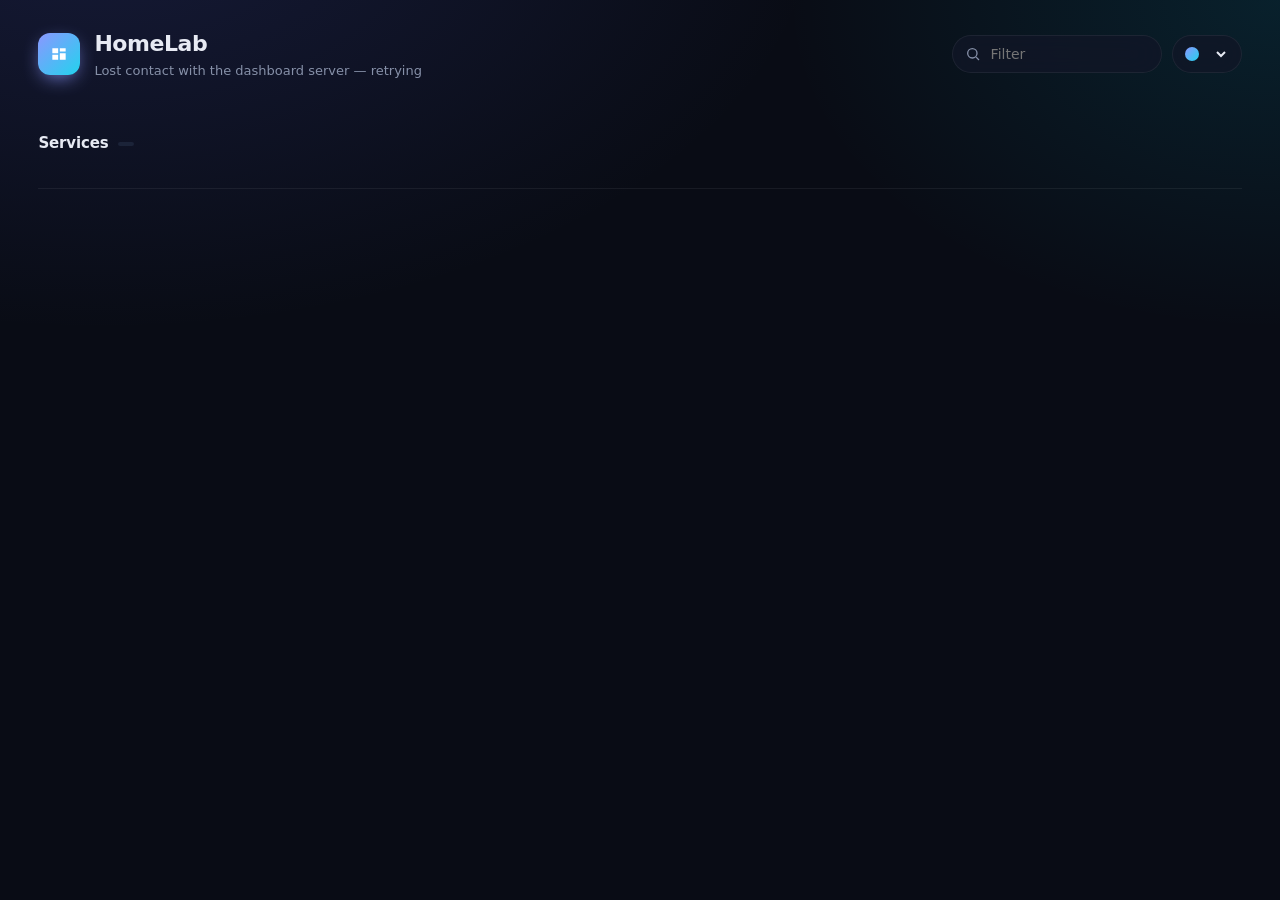
==== burrow/web/index.html @ 30aa2bf8 "rename to burrow" ====
<!doctype html>
<html lang="en">
<head>
  <meta charset="utf-8">
  <meta name="viewport" content="width=device-width, initial-scale=1, viewport-fit=cover">
  <title>HomeLab</title>
  <link rel="icon" href="favicon.svg" type="image/svg+xml">
  <link id="theme-css" rel="stylesheet" href="themes/midnight.css">
  <link rel="stylesheet" href="app.css">
  <script>
    // Apply the saved theme before first paint so there is no flash.
    try { const t = localStorage.getItem("burrow.theme"); if (t) document.getElementById("theme-css").href = `themes/${t}.css`; } catch {}
  </script>
</head>
<body>
  <div class="page">
    <header class="top">
      <div class="brand">
        <div class="mark" aria-hidden="true">
          <svg viewBox="0 0 24 24" width="20" height="20"><path fill="currentColor" d="M4 5h7v6H4zM13 5h7v4h-7zM13 11h7v8h-7zM4 13h7v6H4z"/></svg>
        </div>
        <div>
          <h1 id="title">HomeLab</h1>
          <p id="subtitle" class="muted">Discovering…</p>
        </div>
      </div>
      <div class="controls">
        <label class="search">
          <svg viewBox="0 0 24 24" width="16" height="16" aria-hidden="true"><path fill="none" stroke="currentColor" stroke-width="2" d="m21 21-4.3-4.3M11 18a7 7 0 1 1 0-14 7 7 0 0 1 0 14Z"/></svg>
          <input id="q" type="search" placeholder="Filter" autocomplete="off" aria-label="Filter services and hosts">
        </label>
        <label class="theme-pick" title="Theme">
          <span class="swatch" aria-hidden="true"></span>
          <select id="theme" aria-label="Theme"></select>
        </label>
      </div>
    </header>

    <section id="summary" class="summary" aria-label="Summary"></section>

    <section class="block" id="cluster-block" hidden>
      <div class="block-head"><h2>Cluster</h2><span class="count" id="cluster-count"></span></div>
      <div id="nodes" class="nodes"></div>
    </section>

    <section class="block">
      <div class="block-head">
        <h2>Services</h2><span class="count" id="svc-count"></span>
        <nav id="cats" class="cats" aria-label="Categories"></nav>
      </div>
      <div id="services"></div>
    </section>

    <section class="block" id="hosts-block" hidden>
      <div class="block-head"><h2>Other hosts</h2></div>
      <div id="hosts" class="nodes"></div>
    </section>

    <footer id="footer" class="footer"></footer>
  </div>
  <script src="app.js"></script>
</body>
</html>
---- burrow/web/themes/midnight.css ----
/* name: Midnight */
:root {
  color-scheme: dark;
  --bg: #090c15;
  --bg-glow-1: #4f5bd52e;
  --bg-glow-2: #06b6d41f;
  --surface: #111727c7;
  --surface-2: #1b2338;
  --surface-hover: #172036e6;
  --border: #ffffff10;
  --border-strong: #ffffff1f;
  --text: #e7eaf3;
  --text-muted: #8690a8;
  --accent: #8b97ff;
  --accent-2: #22d3ee;
  --ok: #34d399;
  --warn: #fbbf24;
  --bad: #fb7185;
  --radius: 16px;
  --radius-sm: 10px;
  --shadow: 0 1px 0 #ffffff0a inset, 0 10px 30px -12px #000a;
  --blur: 16px;
  --font: "Inter", "Segoe UI Variable", "Segoe UI", ui-sans-serif, system-ui, -apple-system, sans-serif;
  --font-mono: "JetBrains Mono", "Cascadia Code", ui-monospace, SFMono-Regular, Menlo, monospace;
}
---- burrow/web/app.css ----
/* Layout and components. Colours, radii and fonts come from themes/*.css only. */

*, *::before, *::after { box-sizing: border-box; }
html { -webkit-text-size-adjust: 100%; }
body {
  margin: 0;
  min-height: 100vh;
  background:
    radial-gradient(1200px 700px at 8% -10%, var(--bg-glow-1), transparent 60%),
    radial-gradient(900px 600px at 100% 0%, var(--bg-glow-2), transparent 55%),
    var(--bg);
  background-attachment: fixed;
  color: var(--text);
  font: 14px/1.45 var(--font);
  font-feature-settings: "cv11", "ss01", "tnum";
  -webkit-font-smoothing: antialiased;
}
.muted { color: var(--text-muted); }
.mono { font-family: var(--font-mono); font-size: 0.92em; }
a { color: inherit; text-decoration: none; }
[hidden] { display: none !important; }

.page { max-width: 1480px; margin: 0 auto; padding: 28px clamp(16px, 3vw, 40px) 40px; }

/* ---- header ---- */
.top { display: flex; align-items: center; justify-content: space-between; gap: 16px; flex-wrap: wrap; margin-bottom: 22px; }
.brand { display: flex; align-items: center; gap: 14px; min-width: 0; }
.mark {
  width: 42px; height: 42px; border-radius: 12px; display: grid; place-items: center; color: #fff; flex: none;
  background: linear-gradient(135deg, var(--accent), var(--accent-2));
  box-shadow: 0 6px 20px -6px var(--accent);
}
h1 { margin: 0; font-size: 22px; font-weight: 650; letter-spacing: -0.02em; }
#subtitle { margin: 2px 0 0; font-size: 13px; }
.controls { display: flex; gap: 10px; align-items: center; }
.search, .theme-pick {
  display: flex; align-items: center; gap: 8px; height: 38px; padding: 0 12px;
  background: var(--surface); border: 1px solid var(--border); border-radius: 999px;
  backdrop-filter: blur(var(--blur)); -webkit-backdrop-filter: blur(var(--blur)); color: var(--text-muted);
}
.search:focus-within, .theme-pick:focus-within { border-color: var(--accent); }
.search input, .theme-pick select {
  border: 0; outline: 0; background: transparent; color: var(--text); font: inherit; min-width: 0;
}
.search input { width: 160px; }
.theme-pick select { cursor: pointer; padding-right: 2px; }
.theme-pick select option { background: var(--surface-2); color: var(--text); }
.swatch { width: 14px; height: 14px; border-radius: 50%; background: linear-gradient(135deg, var(--accent), var(--accent-2)); flex: none; }

/* ---- summary ---- */
.summary { display: grid; grid-template-columns: repeat(4, minmax(0, 1fr)); gap: 14px; margin-bottom: 30px; }
.tile {
  position: relative; overflow: hidden; padding: 16px 18px 14px;
  background: var(--surface); border: 1px solid var(--border); border-radius: var(--radius);
  box-shadow: var(--shadow); backdrop-filter: blur(var(--blur)); -webkit-backdrop-filter: blur(var(--blur));
}
.tile .label { font-size: 12px; color: var(--text-muted); text-transform: uppercase; letter-spacing: 0.08em; font-weight: 600; }
.tile .value { font-size: 30px; font-weight: 680; letter-spacing: -0.03em; margin-top: 4px; }
.tile .value small { font-size: 16px; color: var(--text-muted); font-weight: 500; margin-left: 2px; }
.tile .bar { margin-top: 10px; }
.tile.alert .value { color: var(--bad); }

/* ---- blocks ---- */
.block { margin-bottom: 34px; }
.block-head { display: flex; align-items: center; gap: 10px; margin-bottom: 14px; flex-wrap: wrap; }
h2 { margin: 0; font-size: 15px; font-weight: 650; letter-spacing: -0.01em; }
.count { font-size: 12px; color: var(--text-muted); padding: 2px 8px; border-radius: 999px; background: var(--surface-2); }
.cats { display: flex; gap: 6px; margin-left: auto; flex-wrap: wrap; }
.cats button {
  font: inherit; font-size: 12.5px; color: var(--text-muted); cursor: pointer;
  padding: 5px 11px; border-radius: 999px; border: 1px solid var(--border); background: transparent;
}
.cats button:hover { color: var(--text); border-color: var(--border-strong); }
.cats button[aria-pressed="true"] { color: var(--text); background: var(--surface-2); border-color: var(--border-strong); }

/* ---- shared card ---- */
.card {
  background: var(--surface); border: 1px solid var(--border); border-radius: var(--radius);
  box-shadow: var(--shadow); backdrop-filter: blur(var(--blur)); -webkit-backdrop-filter: blur(var(--blur));
}

/* ---- meters ---- */
.bar { height: 6px; border-radius: 99px; background: var(--surface-2); overflow: hidden; }
.bar > i { display: block; height: 100%; border-radius: inherit; background: linear-gradient(90deg, var(--accent), var(--accent-2)); transition: width .6s ease; }
.bar.warn > i { background: var(--warn); }
.bar.bad > i { background: var(--bad); }
.meter { display: grid; grid-template-columns: 44px 1fr 132px; align-items: center; gap: 10px; font-size: 12.5px; }
.meter .k { color: var(--text-muted); }
.meter .v { font-family: var(--font-mono); font-size: 12px; color: var(--text); white-space: nowrap; text-align: right; }

/* ---- nodes ---- */
.nodes { display: grid; grid-template-columns: repeat(auto-fill, minmax(340px, 1fr)); gap: 14px; }
.node { padding: 18px; display: flex; flex-direction: column; gap: 14px; }
.node-head { display: flex; align-items: center; gap: 10px; }
.node-head h3 { margin: 0; font-size: 16px; font-weight: 650; letter-spacing: -0.01em; }
.node-head .sub { margin-left: auto; font-size: 12px; color: var(--text-muted); text-align: right; }
.meters { display: grid; gap: 8px; }
.storage { display: grid; gap: 7px; padding-top: 2px; }
.storage .meter { grid-template-columns: 92px 1fr 132px; }
.storage .k { overflow: hidden; text-overflow: ellipsis; white-space: nowrap; font-family: var(--font-mono); font-size: 11.5px; }
.guests { display: flex; flex-wrap: wrap; gap: 6px; padding-top: 12px; border-top: 1px solid var(--border); }
.chip {
  display: inline-flex; align-items: center; gap: 6px; padding: 4px 9px 4px 7px; border-radius: 8px;
  background: var(--surface-2); font-size: 12.5px; white-space: nowrap; border: 1px solid transparent;
}
.chip .id { font-family: var(--font-mono); font-size: 11px; color: var(--text-muted); }
.chip .n { font-size: 10.5px; padding: 0 5px; border-radius: 99px; background: var(--border-strong); color: var(--text-muted); }
.chip.off { opacity: .55; }
.chip:hover { border-color: var(--border-strong); }

/* ---- status dot ---- */
.dot { width: 8px; height: 8px; border-radius: 50%; background: var(--text-muted); flex: none; }
.dot.up, .dot.running, .dot.online { background: var(--ok); box-shadow: 0 0 0 3px color-mix(in srgb, var(--ok) 22%, transparent); }
.dot.down, .dot.offline { background: var(--bad); box-shadow: 0 0 0 3px color-mix(in srgb, var(--bad) 25%, transparent); animation: pulse 1.6s ease-in-out infinite; }
.dot.stopped { background: var(--text-muted); }
@keyframes pulse { 50% { box-shadow: 0 0 0 6px color-mix(in srgb, var(--bad) 0%, transparent); } }

/* ---- services ---- */
.cat { margin-bottom: 22px; }
.cat h4 { margin: 0 0 10px 2px; font-size: 12px; font-weight: 650; color: var(--text-muted); text-transform: uppercase; letter-spacing: .09em; }
.grid { display: grid; grid-template-columns: repeat(auto-fill, minmax(272px, 1fr)); gap: 12px; }
.svc { position: relative; padding: 14px 14px 12px; display: flex; flex-direction: column; gap: 12px; transition: transform .15s ease, border-color .15s ease, background .15s ease; }
a.svc:hover { transform: translateY(-2px); border-color: var(--border-strong); background: var(--surface-hover); }
.svc.down { border-color: color-mix(in srgb, var(--bad) 45%, transparent); }
.svc.down::before { content: ""; position: absolute; inset: 0; border-radius: inherit; background: linear-gradient(135deg, color-mix(in srgb, var(--bad) 12%, transparent), transparent 60%); pointer-events: none; }
.svc-head { display: flex; align-items: center; gap: 12px; min-width: 0; }
.icon {
  width: 40px; height: 40px; border-radius: 11px; flex: none; display: grid; place-items: center;
  background: var(--surface-2); border: 1px solid var(--border); overflow: hidden;
}
.icon img { width: 26px; height: 26px; object-fit: contain; }
.icon .mono-letter { font-weight: 700; font-size: 16px; background: linear-gradient(135deg, var(--accent), var(--accent-2)); -webkit-background-clip: text; background-clip: text; color: transparent; }
.svc-title { min-width: 0; flex: 1; }
.svc-title b { display: block; font-weight: 620; font-size: 14.5px; white-space: nowrap; overflow: hidden; text-overflow: ellipsis; letter-spacing: -0.005em; }
.svc-title span { display: block; font-size: 12px; color: var(--text-muted); white-space: nowrap; overflow: hidden; text-overflow: ellipsis; }
.status { display: flex; align-items: center; gap: 7px; font-size: 12px; color: var(--text-muted); flex: none; font-family: var(--font-mono); }
.stats { display: grid; grid-template-columns: repeat(auto-fit, minmax(76px, 1fr)); gap: 6px; }
.stat { padding: 7px 9px; border-radius: var(--radius-sm); background: var(--surface-2); min-width: 0; }
.stat .k { font-size: 10.5px; text-transform: uppercase; letter-spacing: .06em; color: var(--text-muted); white-space: nowrap; overflow: hidden; text-overflow: ellipsis; }
.stat .v { font-weight: 620; font-size: 13.5px; white-space: nowrap; overflow: hidden; text-overflow: ellipsis; }
.stat.wide { grid-column: 1 / -1; }
.stat.ok .v { color: var(--ok); } .stat.warn .v { color: var(--warn); } .stat.bad .v { color: var(--bad); }
.svc-foot { display: flex; gap: 8px; align-items: center; font-size: 11.5px; color: var(--text-muted); min-height: 16px; }
.tag { font-family: var(--font-mono); font-size: 10.5px; padding: 1px 6px; border-radius: 6px; border: 1px solid var(--border-strong); }
.note { overflow: hidden; text-overflow: ellipsis; white-space: nowrap; font-style: italic; }

.empty { padding: 28px; text-align: center; color: var(--text-muted); border: 1px dashed var(--border-strong); border-radius: var(--radius); }

/* ---- footer ---- */
.footer { display: flex; flex-wrap: wrap; gap: 8px; align-items: center; padding-top: 18px; border-top: 1px solid var(--border); font-size: 12px; color: var(--text-muted); }
.footer .prov { display: inline-flex; align-items: center; gap: 6px; padding: 4px 10px; border-radius: 999px; background: var(--surface); border: 1px solid var(--border); }
.footer .prov.err { color: var(--bad); border-color: color-mix(in srgb, var(--bad) 40%, transparent); }
.footer .spacer { flex: 1; }

/* ---- small screens ---- */
@media (max-width: 760px) {
  .page { padding-top: 18px; }
  .top { margin-bottom: 16px; }
  .controls { width: 100%; }
  .search { flex: 1; }
  .search input { width: 100%; }
  .summary { grid-template-columns: repeat(2, minmax(0, 1fr)); gap: 10px; margin-bottom: 24px; }
  .tile { padding: 13px 14px 12px; }
  .tile .value { font-size: 24px; }
  .nodes, .grid { grid-template-columns: 1fr; }
  .cats { margin-left: 0; width: 100%; flex-wrap: nowrap; overflow-x: auto; scrollbar-width: none; padding-bottom: 2px; }
  .cats button { flex: none; }
}
@media (prefers-reduced-motion: reduce) { * { animation: none !important; transition: none !important; } }
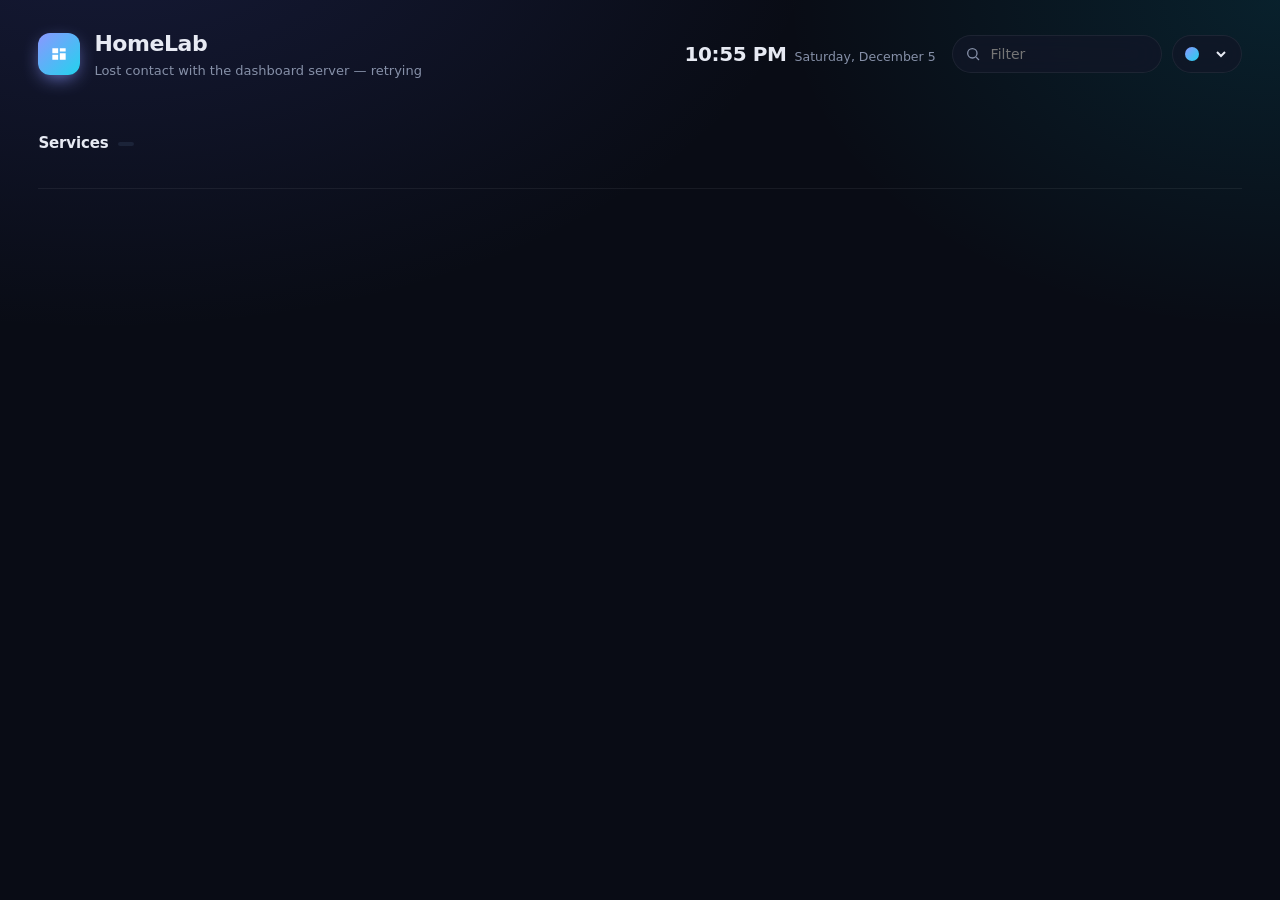
==== commit 14001fbc: "json cards, bookmarks, weather, overrides, custom.js panels" ====
--- a/burrow/web/index.html
+++ b/burrow/web/index.html
@@ -7,6 +7,7 @@
   <link rel="icon" href="favicon.svg" type="image/svg+xml">
   <link id="theme-css" rel="stylesheet" href="themes/midnight.css">
   <link rel="stylesheet" href="app.css">
+  <link rel="stylesheet" href="custom.css">
   <script>
     // Apply the saved theme before first paint so there is no flash.
     try { const t = localStorage.getItem("burrow.theme"); if (t) document.getElementById("theme-css").href = `themes/${t}.css`; } catch {}
@@ -24,6 +25,10 @@
           <p id="subtitle" class="muted">Discovering…</p>
         </div>
       </div>
+      <div class="now" aria-live="off">
+        <div class="clock"><b id="time"></b><span id="date" class="muted"></span></div>
+        <div id="weather" class="weather muted" hidden></div>
+      </div>
       <div class="controls">
         <label class="search">
           <svg viewBox="0 0 24 24" width="16" height="16" aria-hidden="true"><path fill="none" stroke="currentColor" stroke-width="2" d="m21 21-4.3-4.3M11 18a7 7 0 1 1 0-14 7 7 0 0 1 0 14Z"/></svg>
@@ -36,12 +41,10 @@
       </div>
     </header>
 
+    <!-- Slot for custom.js panels. Burrow never re-renders it. -->
+    <div id="panels"></div>
+
     <section id="summary" class="summary" aria-label="Summary"></section>
-
-    <section class="block" id="cluster-block" hidden>
-      <div class="block-head"><h2>Cluster</h2><span class="count" id="cluster-count"></span></div>
-      <div id="nodes" class="nodes"></div>
-    </section>
 
     <section class="block">
       <div class="block-head">
@@ -51,13 +54,24 @@
       <div id="services"></div>
     </section>
 
+    <section class="block" id="cluster-block" hidden>
+      <div class="block-head"><h2>Cluster</h2><span class="count" id="cluster-count"></span></div>
+      <div id="nodes" class="nodes"></div>
+    </section>
+
     <section class="block" id="hosts-block" hidden>
       <div class="block-head"><h2>Other hosts</h2></div>
       <div id="hosts" class="nodes"></div>
     </section>
 
+    <section class="block" id="bookmarks-block" hidden>
+      <div class="block-head"><h2>Links</h2></div>
+      <div id="bookmarks" class="bookmarks"></div>
+    </section>
+
     <footer id="footer" class="footer"></footer>
   </div>
   <script src="app.js"></script>
+  <script src="custom.js"></script>
 </body>
 </html>
--- a/burrow/web/app.css
+++ b/burrow/web/app.css
@@ -32,7 +32,12 @@
 }
 h1 { margin: 0; font-size: 22px; font-weight: 650; letter-spacing: -0.02em; }
 #subtitle { margin: 2px 0 0; font-size: 13px; }
+.now { margin-left: auto; text-align: right; line-height: 1.25; }
+.clock b { font-size: 20px; font-weight: 650; letter-spacing: -0.02em; margin-right: 8px; }
+.clock span, .weather { font-size: 12.5px; }
 .controls { display: flex; gap: 10px; align-items: center; }
+#panels:empty { display: none; }
+#panels { margin-bottom: 22px; display: flex; flex-direction: column; gap: 12px; }
 .search, .theme-pick {
   display: flex; align-items: center; gap: 8px; height: 38px; padding: 0 12px;
   background: var(--surface); border: 1px solid var(--border); border-radius: 999px;
@@ -144,6 +149,23 @@
 .tag { font-family: var(--font-mono); font-size: 10.5px; padding: 1px 6px; border-radius: 6px; border: 1px solid var(--border-strong); }
 .note { overflow: hidden; text-overflow: ellipsis; white-space: nowrap; font-style: italic; }
 
+.status.link { font-size: 15px; color: var(--text-muted); }
+a.svc:hover .status.link { color: var(--accent); }
+
+/* ---- bookmarks ---- */
+.bookmarks { display: grid; grid-template-columns: repeat(auto-fill, minmax(260px, 1fr)); gap: 18px; }
+.bm-group h4 { margin: 0 0 8px 2px; font-size: 12px; font-weight: 650; color: var(--text-muted); text-transform: uppercase; letter-spacing: .09em; }
+.bm-list { display: flex; flex-wrap: wrap; gap: 6px; }
+.bm {
+  display: inline-flex; align-items: center; gap: 8px; padding: 5px 11px 5px 5px; border-radius: 10px; font-size: 13px;
+  background: var(--surface); border: 1px solid var(--border); backdrop-filter: blur(var(--blur)); -webkit-backdrop-filter: blur(var(--blur));
+}
+.bm:hover { border-color: var(--border-strong); background: var(--surface-hover); }
+.bm .abbr {
+  min-width: 26px; height: 22px; padding: 0 5px; border-radius: 6px; display: grid; place-items: center;
+  font: 650 10.5px var(--font-mono); color: var(--accent); background: var(--surface-2);
+}
+
 .empty { padding: 28px; text-align: center; color: var(--text-muted); border: 1px dashed var(--border-strong); border-radius: var(--radius); }
 
 /* ---- footer ---- */
@@ -156,7 +178,8 @@
 @media (max-width: 760px) {
   .page { padding-top: 18px; }
   .top { margin-bottom: 16px; }
-  .controls { width: 100%; }
+  .now { order: 3; margin-left: 0; text-align: left; width: 100%; display: flex; gap: 10px; align-items: baseline; flex-wrap: wrap; }
+  .controls { width: 100%; order: 4; }
   .search { flex: 1; }
   .search input { width: 100%; }
   .summary { grid-template-columns: repeat(2, minmax(0, 1fr)); gap: 10px; margin-bottom: 24px; }
